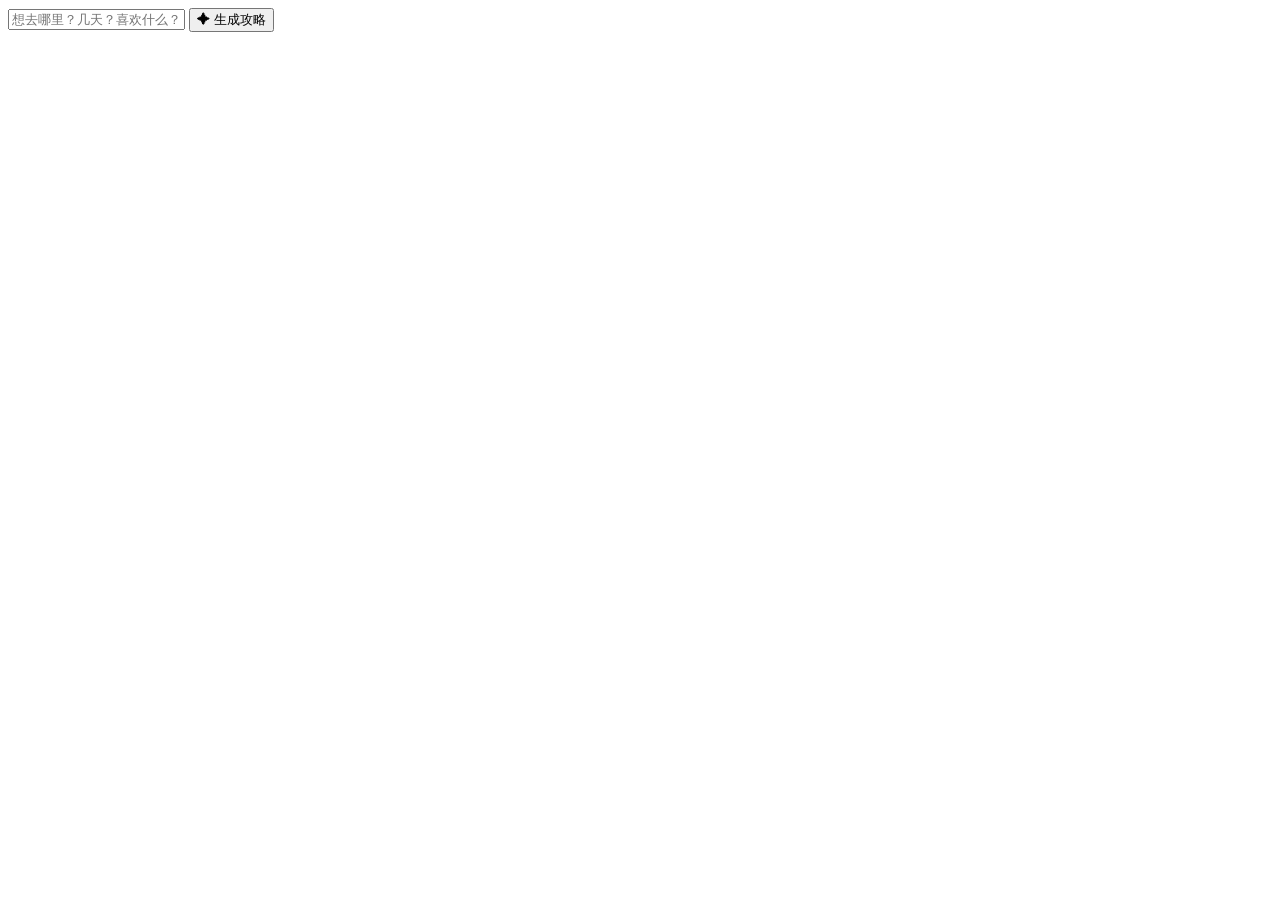
==== frontend/index.html @ d167a838 "Initial commit: 中国旅游攻略 Agent - Dify/DeepSeek 多 Agent 规划 + 高德地图" ====
<!DOCTYPE html>
<html lang="zh-CN">
<head>
<meta charset="UTF-8"><meta name="viewport" content="width=device-width,initial-scale=1.0">
<title>山河游记</title>
<link href="https://fonts.googleapis.com/css2?family=Noto+Serif+SC:wght@400;600;700&family=Noto+Sans+SC:wght@300;400;500;700&display=swap" rel="stylesheet">
<link rel="stylesheet" href="/css/style.css">
<style>
/* Progress overlay */
#progress-overlay{display:none;position:fixed;inset:0;z-index:999;background:rgba(250,247,255,.92);backdrop-filter:blur(8px);flex-direction:column;align-items:center;justify-content:center}
#progress-overlay.show{display:flex}
.prog-scene{text-align:center}
.prog-emoji{font-size:3.5em;transition:all .4s ease}
.prog-text{font-family:'Noto Serif SC',serif;font-size:1.3em;background:linear-gradient(135deg,var(--pink),var(--purple));-webkit-background-clip:text;-webkit-text-fill-color:transparent;background-clip:text;margin:16px 0 6px;transition:all .3s ease}
.prog-hint{font-size:.84em;color:var(--muted);max-width:300px;transition:all .3s ease}
.prog-dots{display:flex;gap:8px;margin-top:28px}
.prog-dot{width:10px;height:10px;border-radius:50%;background:var(--line);transition:all .4s ease}
.prog-dot.done{background:var(--pink);transform:scale(1.2)}
.prog-dot.active{background:var(--pink);animation:bounce .6s ease-in-out infinite}
@keyframes bounce{0%,100%{transform:translateY(0)}50%{transform:translateY(-12px)}}
</style>
</head>
<body>

<div id="progress-overlay">
  <div class="prog-scene">
    <div class="prog-emoji" id="prog-emoji">🧳</div>
    <div class="prog-text" id="prog-text">准备出发</div>
    <div class="prog-hint" id="prog-hint">正在理解你的旅行需求</div>
    <div class="prog-dots" id="prog-dots">
      <span class="prog-dot active"></span><span class="prog-dot"></span><span class="prog-dot"></span><span class="prog-dot"></span><span class="prog-dot"></span>
    </div>
  </div>
</div>

<div id="input-area">
  <input id="query-input" type="text" placeholder="想去哪里？几天？喜欢什么？例如：想去安阳玩3天，喜欢人文历史">
  <button id="gen-btn" onclick="startGenerate()">✦ 生成攻略</button>
</div>

<nav class="nav-bar" id="navbar"></nav>
<div id="pages-container"></div>
<div class="page-dots" id="dots"></div>

<script>
window._AMapSecurityConfig={securityJsCode:"YOUR_AMAP_SECRET"};  // TODO: 请填写你自己的高德安全密钥
</script>
<script src="https://webapi.amap.com/maps?v=2.0&key=YOUR_AMAP_JS_API_KEY&plugin=AMap.Polyline,AMap.Marker"></script>
<script src="/js/app.js"></script>
</body>
</html>
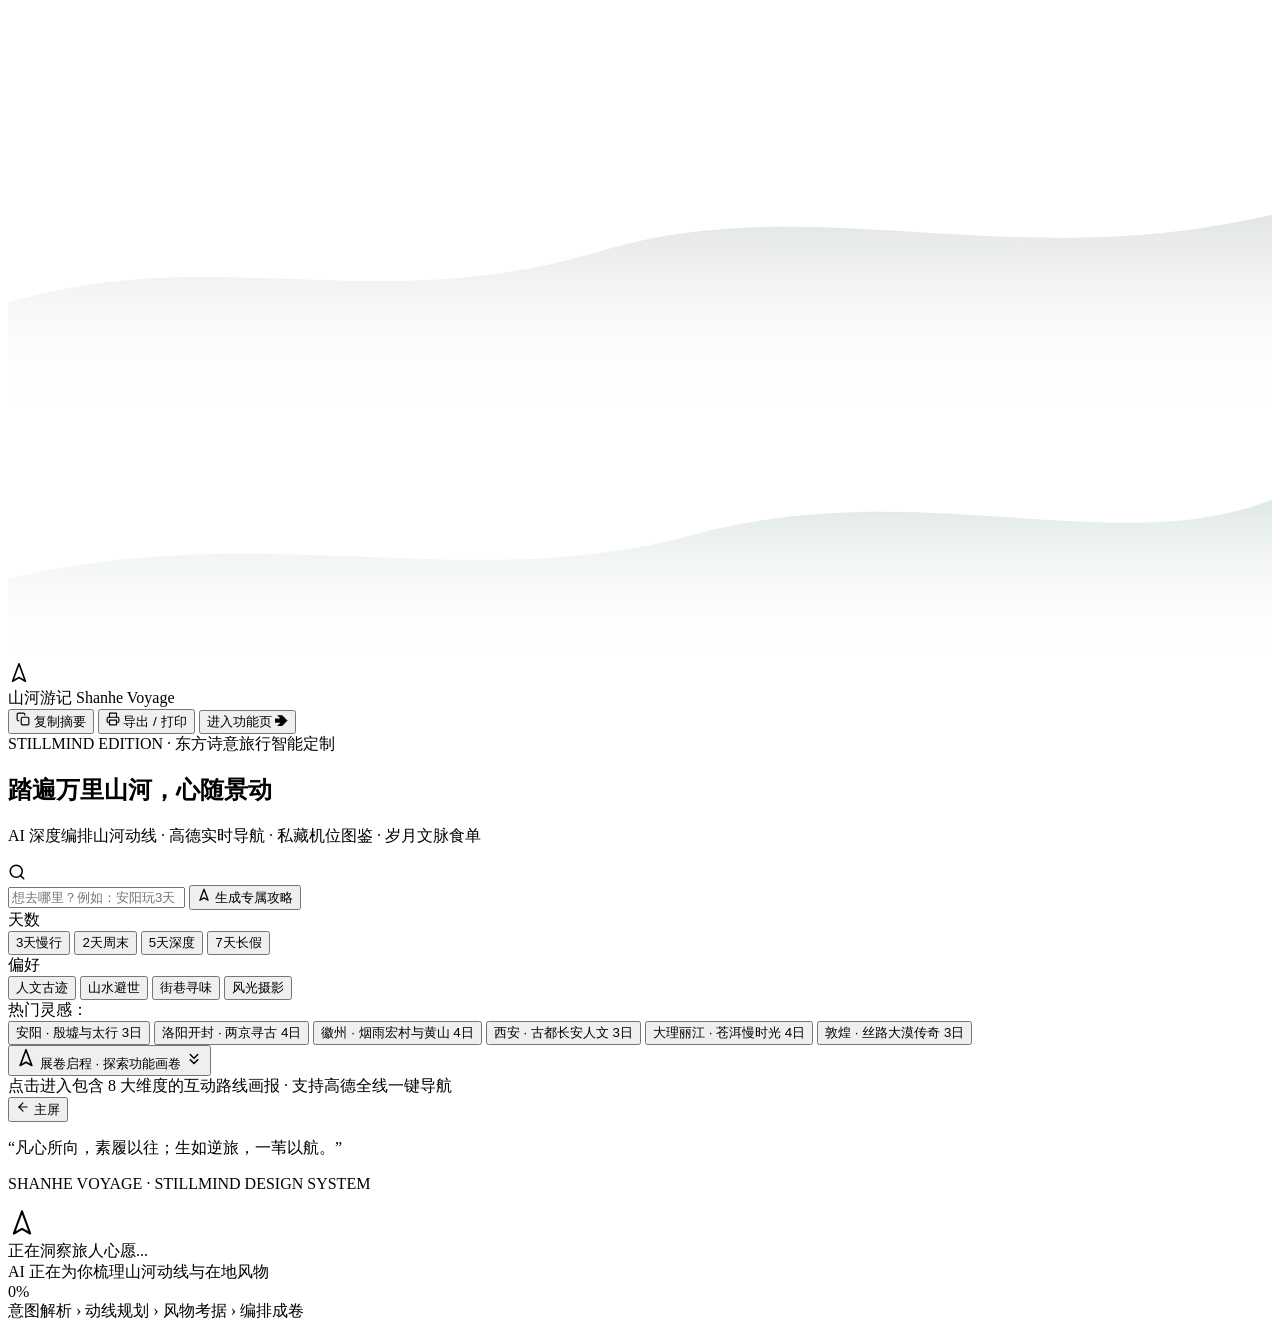
==== commit e9f40e2c: "feat: Stillmind东方诗意UI升级、全屏开场动画及纯动态攻略生成" ====
--- a/frontend/index.html
+++ b/frontend/index.html
@@ -1,51 +1,257 @@
 <!DOCTYPE html>
 <html lang="zh-CN">
 <head>
-<meta charset="UTF-8"><meta name="viewport" content="width=device-width,initial-scale=1.0">
-<title>山河游记</title>
-<link href="https://fonts.googleapis.com/css2?family=Noto+Serif+SC:wght@400;600;700&family=Noto+Sans+SC:wght@300;400;500;700&display=swap" rel="stylesheet">
-<link rel="stylesheet" href="/css/style.css">
-<style>
-/* Progress overlay */
-#progress-overlay{display:none;position:fixed;inset:0;z-index:999;background:rgba(250,247,255,.92);backdrop-filter:blur(8px);flex-direction:column;align-items:center;justify-content:center}
-#progress-overlay.show{display:flex}
-.prog-scene{text-align:center}
-.prog-emoji{font-size:3.5em;transition:all .4s ease}
-.prog-text{font-family:'Noto Serif SC',serif;font-size:1.3em;background:linear-gradient(135deg,var(--pink),var(--purple));-webkit-background-clip:text;-webkit-text-fill-color:transparent;background-clip:text;margin:16px 0 6px;transition:all .3s ease}
-.prog-hint{font-size:.84em;color:var(--muted);max-width:300px;transition:all .3s ease}
-.prog-dots{display:flex;gap:8px;margin-top:28px}
-.prog-dot{width:10px;height:10px;border-radius:50%;background:var(--line);transition:all .4s ease}
-.prog-dot.done{background:var(--pink);transform:scale(1.2)}
-.prog-dot.active{background:var(--pink);animation:bounce .6s ease-in-out infinite}
-@keyframes bounce{0%,100%{transform:translateY(0)}50%{transform:translateY(-12px)}}
-</style>
+  <meta charset="UTF-8">
+  <meta name="viewport" content="width=device-width, initial-scale=1.0">
+  <title>山河游记 · 东方诗意旅行智能定制</title>
+  <meta name="description" content="山河游记 — 基于 AI 的诗意旅行定制引擎。一键生成包含每日动线、高德导航、摄影机位、地道食单与文化掌故的深度攻略。">
+  <link rel="icon" href="data:image/svg+xml,<svg xmlns='http://www.w3.org/2000/svg' viewBox='0 0 100 100'><text y='.9em' font-size='90'>🏔️</text></svg>">
+  
+  <!-- Google Fonts: Instrument Serif, Noto Serif SC, Plus Jakarta Sans, Noto Sans SC -->
+  <link rel="preconnect" href="https://fonts.googleapis.com">
+  <link rel="preconnect" href="https://fonts.gstatic.com" crossorigin>
+  <link href="https://fonts.googleapis.com/css2?family=Instrument+Serif:ital@0;1&family=Noto+Serif+SC:wght@400;600;700&family=Plus+Jakarta+Sans:wght@300;400;500;600;700&family=Noto+Sans+SC:wght@300;400;500;700&display=swap" rel="stylesheet" media="print" onload="this.media='all'">
+  
+  <link rel="stylesheet" href="/css/style.css">
 </head>
 <body>
 
-<div id="progress-overlay">
-  <div class="prog-scene">
-    <div class="prog-emoji" id="prog-emoji">🧳</div>
-    <div class="prog-text" id="prog-text">准备出发</div>
-    <div class="prog-hint" id="prog-hint">正在理解你的旅行需求</div>
-    <div class="prog-dots" id="prog-dots">
-      <span class="prog-dot active"></span><span class="prog-dot"></span><span class="prog-dot"></span><span class="prog-dot"></span><span class="prog-dot"></span>
+  <!-- ── 禅意动态背景微粒 Canvas ── -->
+  <canvas id="zen-canvas" class="zen-canvas"></canvas>
+
+  <!-- ── 鼠标悬浮柔光 Aura ── -->
+  <div id="cursor-aura" class="cursor-aura"></div>
+
+  <!-- ═══════════════════════════════════════════
+       STAGE 1: 全屏酷炫开场主屏 (Cinematic Opening Hero)
+       ═══════════════════════════════════════════ -->
+  <section id="landing-hero" class="landing-hero">
+    <!-- 空间弥散光晕 (Ambient Glowing Orbs) -->
+    <div class="ambient-orb orb-1"></div>
+    <div class="ambient-orb orb-2"></div>
+    <div class="ambient-orb orb-3"></div>
+
+    <!-- 远山如黛 · 视差底纹 -->
+    <div class="mountain-parallax-wrap" id="mountain-parallax">
+      <svg class="mountain-layer layer-back" viewBox="0 0 1440 280" preserveAspectRatio="none">
+        <path d="M0,160 C240,90 420,180 680,100 C920,30 1140,130 1440,60 L1440,280 L0,280 Z" fill="url(#grad-mountain-back)"></path>
+        <defs>
+          <linearGradient id="grad-mountain-back" x1="0" y1="0" x2="0" y2="1">
+            <stop offset="0%" stop-color="#234339" stop-opacity="0.14"></stop>
+            <stop offset="100%" stop-color="#FAF8F5" stop-opacity="0"></stop>
+          </linearGradient>
+        </defs>
+      </svg>
+      <svg class="mountain-layer layer-mid" viewBox="0 0 1440 280" preserveAspectRatio="none">
+        <path d="M0,190 C300,120 520,210 780,140 C1040,70 1260,170 1440,100 L1440,280 L0,280 Z" fill="url(#grad-mountain-mid)"></path>
+        <defs>
+          <linearGradient id="grad-mountain-mid" x1="0" y1="0" x2="0" y2="1">
+            <stop offset="0%" stop-color="#366E67" stop-opacity="0.16"></stop>
+            <stop offset="100%" stop-color="#FAF8F5" stop-opacity="0"></stop>
+          </linearGradient>
+        </defs>
+      </svg>
+    </div>
+
+    <!-- 开场顶部极简品牌导航 -->
+    <header class="landing-top-bar">
+      <div class="bar-inner">
+        <div class="brand">
+          <svg class="brand-emblem-svg" viewBox="0 0 24 24" width="22" height="22" fill="none" stroke="currentColor" stroke-width="1.8">
+            <polygon points="12 2 19 21 12 17 5 21 12 2" stroke-linecap="round" stroke-linejoin="round"/>
+          </svg>
+          <div class="brand-text">
+            <span class="brand-title">山河游记</span>
+            <span class="brand-sub">Shanhe Voyage</span>
+          </div>
+        </div>
+        <div class="header-actions">
+          <button class="pill-btn ghost-btn magnetic-elem" onclick="copyGuideHighlights()" title="复制攻略核心摘要">
+            <svg viewBox="0 0 24 24" width="14" height="14" fill="none" stroke="currentColor" stroke-width="2" stroke-linecap="round" stroke-linejoin="round">
+              <rect x="9" y="9" width="13" height="13" rx="2" ry="2"/><path d="M5 15H4a2 2 0 0 1-2-2V4a2 2 0 0 1 2-2h9a2 2 0 0 1 2 2v1"/>
+            </svg>
+            <span class="label">复制摘要</span>
+          </button>
+          <button class="pill-btn ghost-btn magnetic-elem" onclick="printGuide()" title="导出为 PDF 或打印">
+            <svg viewBox="0 0 24 24" width="14" height="14" fill="none" stroke="currentColor" stroke-width="2" stroke-linecap="round" stroke-linejoin="round">
+              <polyline points="6 9 6 2 18 2 18 9"/><path d="M6 18H4a2 2 0 0 1-2-2v-5a2 2 0 0 1 2-2h16a2 2 0 0 1 2 2v5a2 2 0 0 1-2 2h-2"/><rect x="6" y="14" width="12" height="8"/>
+            </svg>
+            <span class="label">导出 / 打印</span>
+          </button>
+          <button class="pill-btn primary-btn magnetic-elem" onclick="enterWorkspace()" title="进入功能工作台">
+            <span class="label">进入功能页 ➔</span>
+          </button>
+        </div>
+      </div>
+    </header>
+
+    <!-- 开场视觉中心内容 -->
+    <div class="landing-center-wrap">
+      <div class="hero-badge-wrap">
+        <div class="hero-badge">
+          <span class="badge-dot"></span>
+          <span class="badge-text">STILLMIND EDITION · 东方诗意旅行智能定制</span>
+        </div>
+      </div>
+
+      <h1 class="landing-heading">
+        踏遍万里山河，<span class="landing-title-accent serif-italic">心随景动</span>
+      </h1>
+      <p class="landing-subheading">
+        AI 深度编排山河动线 · 高德实时导航 · 私藏机位图鉴 · 岁月文脉食单
+      </p>
+
+      <!-- 优雅搜索控制台架构 -->
+      <div class="search-master-container">
+        <div class="prompt-box" id="prompt-box">
+          <div class="prompt-icon">
+            <svg viewBox="0 0 24 24" width="18" height="18" fill="none" stroke="currentColor" stroke-width="2" stroke-linecap="round" stroke-linejoin="round">
+              <circle cx="11" cy="11" r="8"/><line x1="21" y1="21" x2="16.65" y2="16.65"/>
+            </svg>
+          </div>
+          <input 
+            id="query-input" 
+            type="text" 
+            placeholder="想去哪里？例如：安阳玩3天，喜欢殷墟历史和太行山风光..." 
+            autocomplete="off"
+          >
+          <button class="clear-btn" id="clear-btn" onclick="clearQuery()" title="清空输入" style="display:none">✕</button>
+          
+          <button id="gen-btn" class="gen-action-btn magnetic-elem" onclick="startGenerate()">
+            <svg class="btn-icon" viewBox="0 0 24 24" width="14" height="14" fill="none" stroke="currentColor" stroke-width="2.2" stroke-linecap="round" stroke-linejoin="round">
+              <polygon points="12 2 19 21 12 17 5 21 12 2"/>
+            </svg>
+            <span class="btn-text">生成专属攻略</span>
+          </button>
+        </div>
+
+        <!-- 内嵌式出行属性过滤器 (紧凑排列) -->
+        <div class="search-quick-filters">
+          <div class="filter-col">
+            <span class="filter-label">天数</span>
+            <div class="filter-pills" data-key="days">
+              <button class="f-pill active" data-val="3天">3天慢行</button>
+              <button class="f-pill" data-val="2天周末">2天周末</button>
+              <button class="f-pill" data-val="5天深度">5天深度</button>
+              <button class="f-pill" data-val="7天长假">7天长假</button>
+            </div>
+          </div>
+          <div class="filter-divider-v"></div>
+          <div class="filter-col">
+            <span class="filter-label">偏好</span>
+            <div class="filter-pills" data-key="theme">
+              <button class="f-pill active" data-val="人文历史">人文古迹</button>
+              <button class="f-pill" data-val="山水避世">山水避世</button>
+              <button class="f-pill" data-val="街巷寻味">街巷寻味</button>
+              <button class="f-pill" data-val="风光摄影">风光摄影</button>
+            </div>
+          </div>
+        </div>
+      </div>
+
+      <!-- 错误提示条 -->
+      <div id="error-bar" class="error-bar"></div>
+
+      <!-- 精选灵感快速填充 -->
+      <div class="popular-suggestions">
+        <span class="sugg-title">热门灵感：</span>
+        <div class="sugg-tags">
+          <button class="sugg-chip" onclick="applyPreset('想去安阳玩3天，喜欢殷墟甲骨文与太行山风光')">安阳 · 殷墟与太行 3日</button>
+          <button class="sugg-chip" onclick="applyPreset('想去洛阳开封4日，喜欢盛唐大宋文化和老城美食')">洛阳开封 · 两京寻古 4日</button>
+          <button class="sugg-chip" onclick="applyPreset('想去徽州黄山4日，喜欢烟雨徽派古村与云海日出')">徽州 · 烟雨宏村与黄山 4日</button>
+          <button class="sugg-chip" onclick="applyPreset('想去西安玩3天，探访兵马俑、陕历博和回民街夜市')">西安 · 古都长安人文 3日</button>
+          <button class="sugg-chip" onclick="applyPreset('想去大理丽江4日慢游，喜欢苍山洱海和白族古镇')">大理丽江 · 苍洱慢时光 4日</button>
+          <button class="sugg-chip" onclick="applyPreset('想去敦煌3日，向往莫高窟艺术与鸣沙山月牙泉星空')">敦煌 · 丝路大漠传奇 3日</button>
+        </div>
+      </div>
+
+      <!-- 🌟 开场主行动入口：展卷启程进入功能页 🌟 -->
+      <div class="landing-launch-gateway">
+        <button class="gateway-launch-btn magnetic-elem" onclick="enterWorkspace()">
+          <span class="gw-glow-track"></span>
+          <svg class="gw-icon-compass" viewBox="0 0 24 24" width="20" height="20" fill="none" stroke="currentColor" stroke-width="2" stroke-linecap="round" stroke-linejoin="round">
+            <polygon points="12 2 19 21 12 17 5 21 12 2"/>
+          </svg>
+          <span class="gw-text">展卷启程 · 探索功能画卷</span>
+          <svg class="gw-icon-arrow" viewBox="0 0 24 24" width="18" height="18" fill="none" stroke="currentColor" stroke-width="2" stroke-linecap="round" stroke-linejoin="round">
+            <path d="M7 13l5 5 5-5M7 6l5 5 5-5"/>
+          </svg>
+        </button>
+        <div class="gateway-hint-text">点击进入包含 8 大维度的互动路线画报 · 支持高德全线一键导航</div>
+      </div>
+    </div>
+  </section>
+
+  <!-- ═══════════════════════════════════════════
+       STAGE 2: 深度功能页工作台 (Functional Guide Workspace)
+       ═══════════════════════════════════════════ -->
+  <section id="workspace-section" class="workspace-section">
+    <!-- 悬浮毛玻璃导航条 (切换 8 个篇章 + 返回主屏入口) -->
+    <nav class="nav-bar-container" id="navbar-container">
+      <div class="nav-bar-inner">
+        <!-- 返回开场主屏按键 -->
+        <button class="nav-back-hero-btn magnetic-elem" onclick="scrollToHero()" title="返回主屏">
+          <svg viewBox="0 0 24 24" width="14" height="14" fill="none" stroke="currentColor" stroke-width="2" stroke-linecap="round" stroke-linejoin="round">
+            <line x1="19" y1="12" x2="5" y2="12"/><polyline points="12 19 5 12 12 5"/>
+          </svg>
+          <span>主屏</span>
+        </button>
+
+        <div class="nav-bar" id="navbar"></div>
+      </div>
+    </nav>
+
+    <!-- 页面主体容器 (8大篇章) -->
+    <main id="pages-container" class="pages-wrapper"></main>
+
+    <!-- 页面底部分页点 -->
+    <div class="page-dots" id="dots"></div>
+
+    <!-- 底部文化名句与署名 -->
+    <footer class="site-footer">
+      <div class="footer-divider"></div>
+      <p class="footer-quote">“凡心所向，素履以往；生如逆旅，一苇以航。”</p>
+      <p class="footer-copy">SHANHE VOYAGE · STILLMIND DESIGN SYSTEM</p>
+    </footer>
+  </section>
+
+  <!-- ── Stillmind 沉浸式流式加载遮罩 ── -->
+  <div id="progress-overlay" class="progress-overlay">
+    <div class="prog-modal">
+      <div class="zen-circle-wrap">
+        <div class="zen-pulse-ring"></div>
+        <div class="zen-pulse-ring delay-1"></div>
+        <div class="zen-pulse-ring delay-2"></div>
+        <div class="prog-symbol" id="prog-symbol">
+          <svg viewBox="0 0 24 24" width="28" height="28" fill="none" stroke="currentColor" stroke-width="1.8" stroke-linecap="round" stroke-linejoin="round">
+            <polygon points="12 2 19 21 12 17 5 21 12 2"/>
+          </svg>
+        </div>
+      </div>
+      <div class="prog-text" id="prog-text">正在洞察旅人心愿...</div>
+      <div class="prog-hint" id="prog-hint">AI 正在为你梳理山河动线与在地风物</div>
+      
+      <div class="prog-track">
+        <div id="prog-fill" class="prog-fill"></div>
+      </div>
+      <div class="prog-pct" id="prog-pct">0%</div>
+
+      <div class="prog-steps">
+        <span class="step-dot" id="st-intent">意图解析</span>
+        <span class="step-sep">›</span>
+        <span class="step-dot" id="st-route">动线规划</span>
+        <span class="step-sep">›</span>
+        <span class="step-dot" id="st-enrich">风物考据</span>
+        <span class="step-sep">›</span>
+        <span class="step-dot" id="st-compile">编排成卷</span>
+      </div>
     </div>
   </div>
-</div>
-
-<div id="input-area">
-  <input id="query-input" type="text" placeholder="想去哪里？几天？喜欢什么？例如：想去安阳玩3天，喜欢人文历史">
-  <button id="gen-btn" onclick="startGenerate()">✦ 生成攻略</button>
-</div>
-
-<nav class="nav-bar" id="navbar"></nav>
-<div id="pages-container"></div>
-<div class="page-dots" id="dots"></div>
-
-<script>
-window._AMapSecurityConfig={securityJsCode:"YOUR_AMAP_SECRET"};  // TODO: 请填写你自己的高德安全密钥
-</script>
-<script src="https://webapi.amap.com/maps?v=2.0&key=YOUR_AMAP_JS_API_KEY&plugin=AMap.Polyline,AMap.Marker"></script>
-<script src="/js/app.js"></script>
+
+  <!-- ── 浮动提示 Toast ── -->
+  <div id="toast" class="toast"></div>
+
+  <!-- 高德 JS SDK 懒加载 -->
+  <script src="/js/app.js"></script>
 </body>
 </html>
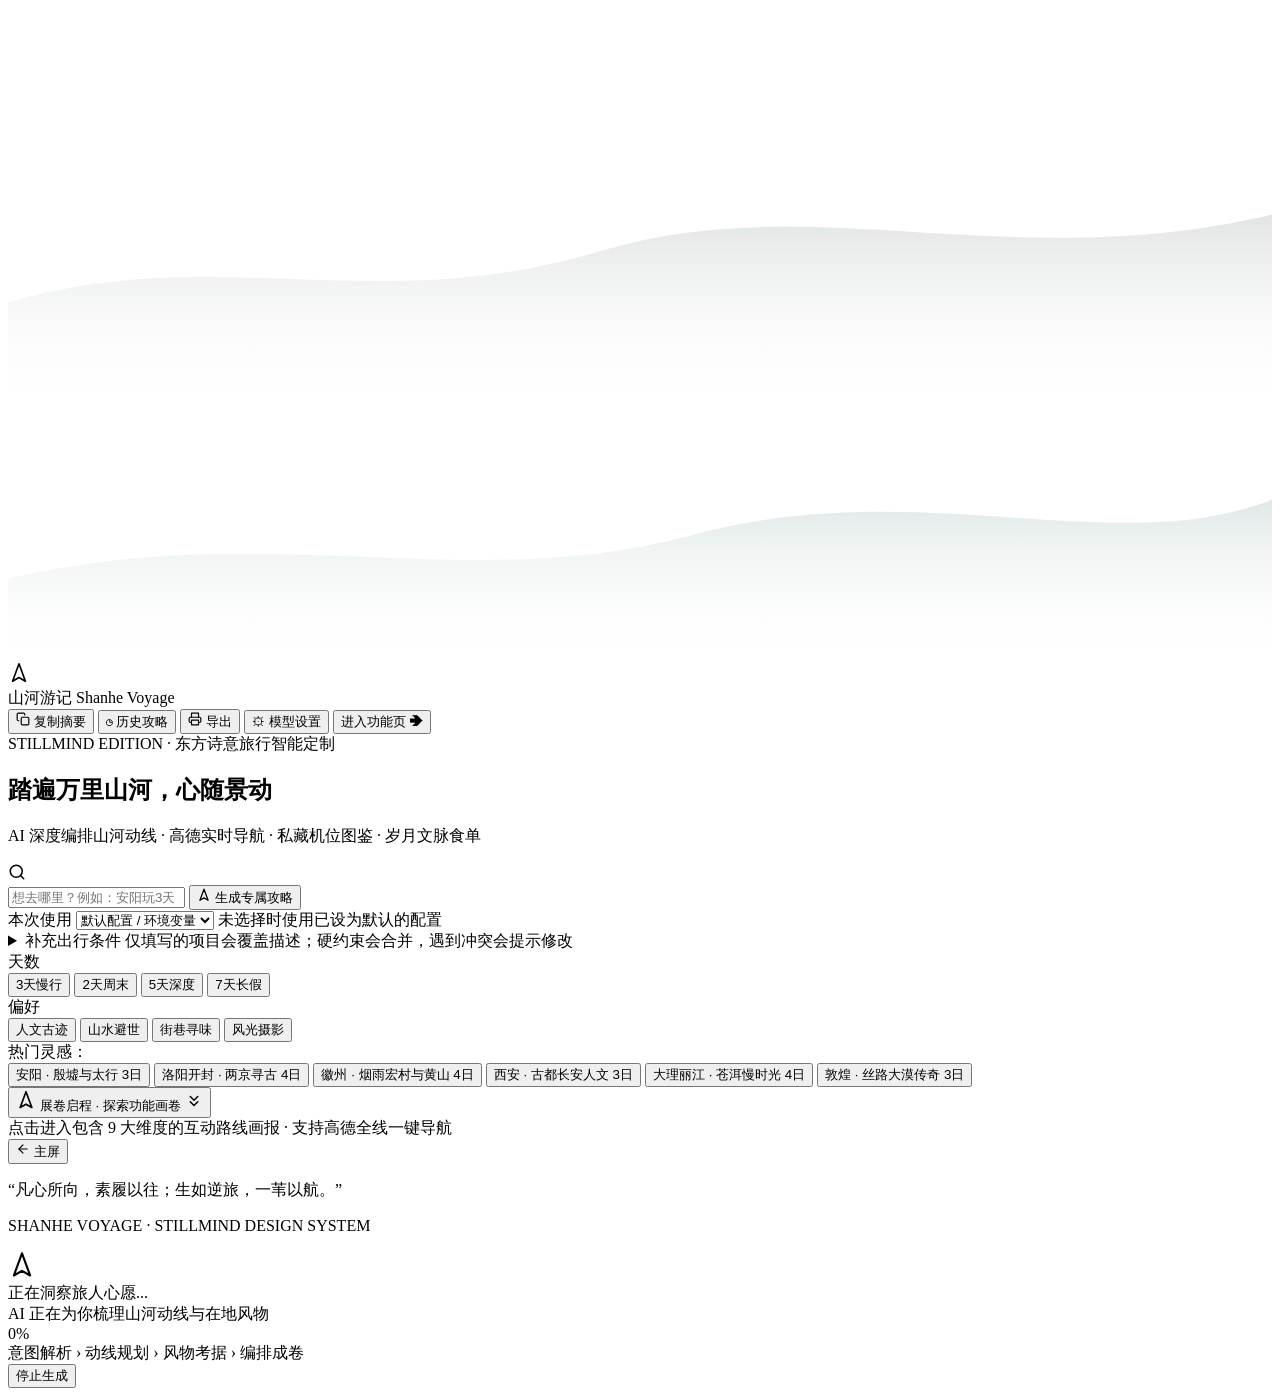
==== commit 3b4c42b4: "feat: expand LangChain travel planner and DeepSeek web research" ====
--- a/frontend/index.html
+++ b/frontend/index.html
@@ -72,11 +72,19 @@
             </svg>
             <span class="label">复制摘要</span>
           </button>
-          <button class="pill-btn ghost-btn magnetic-elem" onclick="printGuide()" title="导出为 PDF 或打印">
+          <button class="pill-btn ghost-btn magnetic-elem" onclick="showGuideHistory()" title="查看本机保存的攻略历史">
+            <span aria-hidden="true">◷</span>
+            <span class="label">历史攻略</span>
+          </button>
+          <button class="pill-btn ghost-btn magnetic-elem" onclick="showExportOptions()" title="导出 Markdown、JSON 或打印">
             <svg viewBox="0 0 24 24" width="14" height="14" fill="none" stroke="currentColor" stroke-width="2" stroke-linecap="round" stroke-linejoin="round">
               <polyline points="6 9 6 2 18 2 18 9"/><path d="M6 18H4a2 2 0 0 1-2-2v-5a2 2 0 0 1 2-2h16a2 2 0 0 1 2 2v5a2 2 0 0 1-2 2h-2"/><rect x="6" y="14" width="12" height="8"/>
             </svg>
-            <span class="label">导出 / 打印</span>
+            <span class="label">导出</span>
+          </button>
+          <button class="pill-btn ghost-btn magnetic-elem" onclick="showModelSettings()" title="管理 LangChain 模型配置">
+            <span aria-hidden="true">⚙</span>
+            <span class="label">模型设置</span>
           </button>
           <button class="pill-btn primary-btn magnetic-elem" onclick="enterWorkspace()" title="进入功能工作台">
             <span class="label">进入功能页 ➔</span>
@@ -125,12 +133,62 @@
           </button>
         </div>
 
+        <div class="model-profile-picker">
+          <label for="model-profile-select">本次使用</label>
+          <select id="model-profile-select" aria-label="选择本次生成使用的模型配置">
+            <option value="">默认配置 / 环境变量</option>
+          </select>
+          <span id="model-profile-hint">未选择时使用已设为默认的配置</span>
+        </div>
+
+        <details class="travel-request-details" id="travel-request-details">
+          <summary>补充出行条件 <span>仅填写的项目会覆盖描述；硬约束会合并，遇到冲突会提示修改</span></summary>
+          <div class="travel-request-grid">
+            <label class="travel-field travel-field-wide">目的地（可选，填写后优先于描述）
+              <input id="travel-destinations" type="text" placeholder="例如：西安、洛阳" autocomplete="off">
+            </label>
+            <label class="travel-field">出发城市
+              <input id="travel-departure-city" type="text" placeholder="按描述识别" autocomplete="off">
+            </label>
+            <label class="travel-field">出发日期
+              <input id="travel-date" type="date">
+            </label>
+            <label class="travel-field">旅行天数
+              <input id="travel-days" type="number" min="1" max="60" step="1" placeholder="按描述识别">
+            </label>
+            <label class="travel-field">同行人数
+              <input id="travelers" type="number" min="1" max="50" step="1" placeholder="按描述识别">
+            </label>
+            <label class="travel-field">预算金额（元）
+              <input id="travel-budget" type="number" min="1" max="100000000" step="1" placeholder="按描述识别">
+            </label>
+            <label class="travel-field">预算口径
+              <select id="travel-budget-scope">
+                <option value="">按描述识别</option>
+                <option value="per_person">人均</option>
+                <option value="total">全体总额</option>
+              </select>
+            </label>
+            <label class="travel-field">旅行节奏
+              <select id="travel-pace">
+                <option value="">按描述识别</option>
+                <option value="轻松">轻松</option>
+                <option value="不紧不慢">不紧不慢</option>
+                <option value="特种兵">紧凑</option>
+              </select>
+            </label>
+            <label class="travel-field travel-field-wide">硬约束
+              <textarea id="travel-constraints" rows="2" placeholder="例如：不爬山；少走路；不能吃辣"></textarea>
+            </label>
+          </div>
+        </details>
+
         <!-- 内嵌式出行属性过滤器 (紧凑排列) -->
         <div class="search-quick-filters">
           <div class="filter-col">
             <span class="filter-label">天数</span>
             <div class="filter-pills" data-key="days">
-              <button class="f-pill active" data-val="3天">3天慢行</button>
+              <button class="f-pill" data-val="3天">3天慢行</button>
               <button class="f-pill" data-val="2天周末">2天周末</button>
               <button class="f-pill" data-val="5天深度">5天深度</button>
               <button class="f-pill" data-val="7天长假">7天长假</button>
@@ -140,7 +198,7 @@
           <div class="filter-col">
             <span class="filter-label">偏好</span>
             <div class="filter-pills" data-key="theme">
-              <button class="f-pill active" data-val="人文历史">人文古迹</button>
+              <button class="f-pill" data-val="人文历史">人文古迹</button>
               <button class="f-pill" data-val="山水避世">山水避世</button>
               <button class="f-pill" data-val="街巷寻味">街巷寻味</button>
               <button class="f-pill" data-val="风光摄影">风光摄影</button>
@@ -177,7 +235,7 @@
             <path d="M7 13l5 5 5-5M7 6l5 5 5-5"/>
           </svg>
         </button>
-        <div class="gateway-hint-text">点击进入包含 8 大维度的互动路线画报 · 支持高德全线一键导航</div>
+        <div class="gateway-hint-text">点击进入包含 9 大维度的互动路线画报 · 支持高德全线一键导航</div>
       </div>
     </div>
   </section>
@@ -186,7 +244,7 @@
        STAGE 2: 深度功能页工作台 (Functional Guide Workspace)
        ═══════════════════════════════════════════ -->
   <section id="workspace-section" class="workspace-section">
-    <!-- 悬浮毛玻璃导航条 (切换 8 个篇章 + 返回主屏入口) -->
+    <!-- 悬浮毛玻璃导航条 (切换 9 个篇章 + 返回主屏入口) -->
     <nav class="nav-bar-container" id="navbar-container">
       <div class="nav-bar-inner">
         <!-- 返回开场主屏按键 -->
@@ -245,13 +303,174 @@
         <span class="step-sep">›</span>
         <span class="step-dot" id="st-compile">编排成卷</span>
       </div>
+      <button type="button" class="pill-btn ghost-btn cancel-generation-btn" onclick="cancelGeneration()">停止生成</button>
     </div>
   </div>
 
   <!-- ── 浮动提示 Toast ── -->
   <div id="toast" class="toast"></div>
 
+  <dialog id="model-settings-dialog" class="model-settings-dialog" aria-labelledby="model-settings-title">
+    <div class="model-settings-shell">
+      <header class="model-settings-header">
+        <div>
+          <p class="model-settings-kicker">LANGCHAIN · MODEL PROFILES</p>
+          <h2 id="model-settings-title">模型与服务设置</h2>
+          <p>模型配置通过 LangChain 调用。模型密钥和高德 Web 服务密钥保存在系统凭据库；浏览器地图 Key 与 JS 安全码只用于加载高德 JS SDK。</p>
+        </div>
+        <button class="settings-close-btn" type="button" onclick="closeModelSettings()" aria-label="关闭设置">×</button>
+      </header>
+
+      <div id="model-credential-status" class="model-credential-status" role="status"></div>
+      <div id="model-profile-list" class="model-profile-list" aria-live="polite"></div>
+
+      <section class="model-profile-editor" aria-labelledby="model-profile-form-title">
+        <div class="model-editor-heading">
+          <div>
+            <p class="model-settings-kicker">PROFILE</p>
+            <h3 id="model-profile-form-title">新建配置</h3>
+          </div>
+          <button class="settings-text-btn" type="button" onclick="resetModelProfileForm()">新建</button>
+        </div>
+        <form id="model-profile-form" autocomplete="off">
+          <input type="hidden" id="model-profile-id">
+          <label>配置名称<input id="model-profile-name" name="name" required maxlength="80" placeholder="例如：旅行规划主模型"></label>
+          <label>服务商预设
+            <select id="model-profile-provider" name="provider">
+              <option value="custom">自定义 · OpenAI 兼容</option>
+              <option value="deepseek">DeepSeek</option>
+              <option value="qwen">通义千问 / DashScope</option>
+              <option value="glm">智谱 GLM</option>
+              <option value="moonshot">Moonshot / Kimi</option>
+              <option value="doubao">豆包 / 火山方舟</option>
+              <option value="anthropic">Anthropic Claude</option>
+              <option value="gemini">Google Gemini</option>
+            </select>
+          </label>
+          <label>接口协议
+            <select id="model-profile-protocol" name="protocol">
+              <option value="openai_compatible">OpenAI 兼容协议</option>
+              <option value="anthropic">Anthropic 原生协议</option>
+              <option value="google_genai">Google GenAI 原生协议</option>
+            </select>
+          </label>
+          <label>接口地址<input id="model-profile-url" name="base_url" required type="url" value="http://127.0.0.1:15721/v1" placeholder="https://api.example.com/v1"></label>
+          <label>模型名称<input id="model-profile-model" name="model" required value="deepseek-v4-flash" placeholder="填写服务商提供的模型 ID"><small>模型 ID 可手动填写；不依赖服务商提供模型列表。预设值不代表已验证或仍可用。</small></label>
+          <label>API Key<input id="model-profile-key" name="api_key" type="password" autocomplete="new-password" placeholder="新建时填写；编辑时留空表示保留现有密钥"></label>
+          <div class="model-settings-grid">
+            <label>温度<input id="model-profile-temperature" name="temperature" type="number" min="0" max="2" step="0.1" placeholder="自动 / 留空"></label>
+            <label>超时（秒）<input id="model-profile-timeout" name="timeout" type="number" min="1" max="300" step="1" value="60"></label>
+            <label>最大重试<input id="model-profile-retries" name="max_retries" type="number" min="0" max="5" step="1" value="1"></label>
+            <label>最大输出 Token<input id="model-profile-max-tokens" name="max_tokens" type="number" min="1" max="131072" step="1" value="8192"></label>
+          </div>
+          <label>结构化输出方式
+            <select id="model-profile-structured" name="structured_output_method">
+              <option value="function_calling">Function calling</option>
+              <option value="json_schema">JSON Schema</option>
+              <option value="json_mode">JSON mode</option>
+              <option value="strict_json_text">严格 JSON 文本 + Pydantic 校验</option>
+            </select>
+          </label>
+          <p class="model-diagnostic-notice">点击连接或结构化能力测试按钮即发送短请求，可能产生少量费用。保存和读取配置不会调用模型。</p>
+          <label class="model-checkbox-row"><input id="model-profile-session-only" type="checkbox"><span>仅本次运行使用密钥，关闭服务后需要重新填写</span></label>
+          <label class="model-checkbox-row"><input id="model-profile-make-default" type="checkbox"><span>设为默认配置</span></label>
+          <div class="model-form-actions">
+            <button class="pill-btn primary-btn" type="submit">保存配置</button>
+            <button class="pill-btn ghost-btn" type="button" onclick="closeModelSettings()">完成</button>
+          </div>
+        </form>
+        <p id="model-profile-form-message" class="model-form-message" role="status"></p>
+      </section>
+
+      <section class="model-profile-editor amap-settings-editor" aria-labelledby="amap-settings-title">
+        <div class="model-editor-heading">
+          <div>
+            <p class="model-settings-kicker">AMAP · LOCATION SERVICES</p>
+            <h3 id="amap-settings-title">高德地图、POI 与天气</h3>
+          </div>
+        </div>
+        <p class="model-diagnostic-notice">四项配置相互独立。保存值不会回显；留空会保留已保存值。浏览器 JS Key 与安全码会发送给地图 SDK，Web 服务 Key 与签名密钥只留在服务端。</p>
+        <div id="amap-settings-status" class="model-credential-status" role="status">正在读取高德服务配置…</div>
+        <form id="amap-settings-form" autocomplete="off" onsubmit="saveAmapSettings(event)">
+          <label>浏览器 JS API Key<input id="amap-js-key" name="js_api_key" type="password" autocomplete="new-password" placeholder="留空以保留当前值"></label>
+          <label>浏览器 JS 安全码<input id="amap-js-security-code" name="js_security_code" type="password" autocomplete="new-password" placeholder="留空以保留当前值"></label>
+          <label>Web 服务 Key（POI / 天气）<input id="amap-web-key" name="web_service_key" type="password" autocomplete="new-password" placeholder="留空以保留当前值"></label>
+          <label>Web 服务签名密钥<input id="amap-web-secret" name="web_service_secret" type="password" autocomplete="new-password" placeholder="留空以保留当前值"></label>
+          <div class="model-form-actions">
+            <button class="pill-btn primary-btn" type="submit">保存高德配置</button>
+            <button class="pill-btn ghost-btn" type="button" onclick="clearAmapSettings()">清除本地配置</button>
+          </div>
+        </form>
+      </section>
+
+      <section class="model-profile-editor deepseek-search-editor" aria-labelledby="deepseek-search-title">
+        <div class="model-editor-heading">
+          <div>
+            <p class="model-settings-kicker">DEEPSEEK · WEB RESEARCH</p>
+            <h3 id="deepseek-search-title">景点网页资料与图片线索</h3>
+          </div>
+        </div>
+        <p class="model-diagnostic-notice">默认关闭。每个景点最多 1 次 Search 和 1 次 Fetch，最多检索 3 个景点；每个成功且非空请求按官方单价 ¥5 / 1000 次计费，本轮最多 6 次，约 ¥0.03。票价、来源机构及图片授权仍需自行核实。</p>
+        <div id="deepseek-search-status" class="model-credential-status" role="status">正在读取联网资料设置…</div>
+        <form id="deepseek-search-settings-form" autocomplete="off" onsubmit="saveDeepSeekSearchSettings(event)">
+          <label class="model-checkbox-row"><input id="deepseek-search-enabled" name="enabled" type="checkbox"><span>启用 DeepSeek Search/Fetch 网页补全</span></label>
+          <label>凭据来源
+            <select id="deepseek-search-auth-mode" name="auth_mode" onchange="toggleDeepSeekSearchAuthFields()">
+              <option value="profile">明确选择官方 DeepSeek 模型档案</option>
+              <option value="dedicated">独立 Search API Key</option>
+            </select>
+          </label>
+          <label id="deepseek-search-profile-row">官方 DeepSeek 模型档案
+            <select id="deepseek-search-profile" name="profile_id"><option value="">请选择已保存档案</option></select>
+            <small>仅显示 provider 为 DeepSeek、协议为 OpenAI 兼容且主机为 api.deepseek.com 的档案。不会自动使用当前生成档案。</small>
+          </label>
+          <label id="deepseek-search-base-row">Search 服务地址<input id="deepseek-search-base-url" name="base_url" type="url" value="https://api.deepseek.com" placeholder="https://api.deepseek.com"><small>代理地址需单独填写对应 Search Key；主机变化后必须重新填写密钥。也可用 DEEPSEEK_SEARCH_BASE_URL 环境变量覆盖。</small></label>
+          <label id="deepseek-search-key-row">独立 Search API Key<input id="deepseek-search-key" name="api_key" type="password" autocomplete="new-password" placeholder="留空保留已保存的密钥"></label>
+          <label class="model-checkbox-row"><input id="deepseek-search-session-only" type="checkbox"><span>仅本次运行使用新填写的密钥</span></label>
+          <p class="model-diagnostic-notice">网页正文会作为不可信来源展示，不会传给攻略生成模型。来源不匹配、没有价格或下载失败时，会保留待核实状态与安全链接。</p>
+          <div class="model-form-actions">
+            <button class="pill-btn primary-btn" type="submit">保存联网资料设置</button>
+            <button class="pill-btn ghost-btn" type="button" onclick="clearDeepSeekSearchSettings()">清除本地设置与独立密钥</button>
+          </div>
+        </form>
+      </section>
+    </div>
+  </dialog>
+
+  <dialog id="guide-history-dialog" class="model-settings-dialog compact-app-dialog" aria-labelledby="guide-history-title">
+    <div class="model-settings-shell">
+      <header class="model-settings-header">
+        <div>
+          <p class="model-settings-kicker">LOCAL · GUIDE ARCHIVE</p>
+          <h2 id="guide-history-title">本机攻略历史</h2>
+          <p>最近生成的攻略保存在本机应用数据目录，最多保留 30 条。</p>
+        </div>
+        <button type="button" class="model-dialog-close" onclick="closeAppDialog('guide-history-dialog')" aria-label="关闭历史窗口">×</button>
+      </header>
+      <div id="guide-history-list" class="guide-history-list" aria-live="polite">正在读取历史…</div>
+    </div>
+  </dialog>
+
+  <dialog id="guide-export-dialog" class="model-settings-dialog compact-app-dialog" aria-labelledby="guide-export-title">
+    <div class="model-settings-shell">
+      <header class="model-settings-header">
+        <div>
+          <p class="model-settings-kicker">EXPORT · YOUR GUIDE</p>
+          <h2 id="guide-export-title">保存或打印攻略</h2>
+          <p>导出内容只包含攻略数据，不包含模型配置或 API 密钥。</p>
+        </div>
+        <button type="button" class="model-dialog-close" onclick="closeAppDialog('guide-export-dialog')" aria-label="关闭导出窗口">×</button>
+      </header>
+      <div class="guide-export-actions">
+        <button type="button" class="pill-btn primary-btn" onclick="exportGuideMarkdown()">下载 Markdown</button>
+        <button type="button" class="pill-btn ghost-btn" onclick="exportGuideJson()">下载 JSON</button>
+        <button type="button" class="pill-btn ghost-btn" onclick="printGuide()">打印 / 另存为 PDF</button>
+      </div>
+    </div>
+  </dialog>
+
   <!-- 高德 JS SDK 懒加载 -->
+  <script src="/js/generation_stream.js"></script>
   <script src="/js/app.js"></script>
 </body>
 </html>
